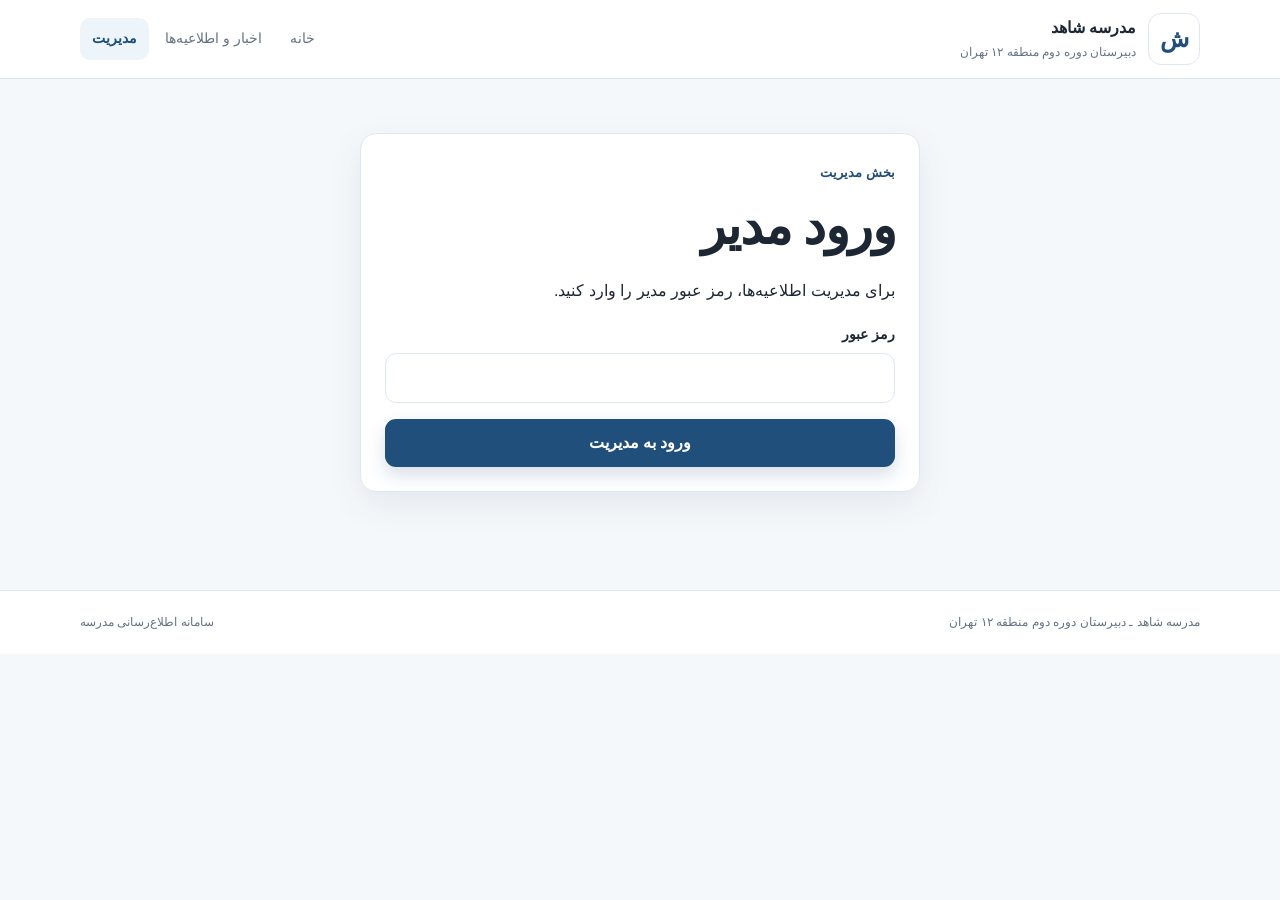
==== admin.html @ 1b8f3c83 "Add files via upload" ====
<!doctype html>
<html lang="fa" dir="rtl">
<head>
  <meta charset="utf-8">
  <meta name="viewport" content="width=device-width, initial-scale=1">
  <meta name="theme-color" content="#1f4f7a">
  <title>مدیریت | مدرسه شاهد</title>
  <link rel="stylesheet" href="css/style.css">
</head>
<body data-page="admin">
  <header class="site-header">
    <div class="container header-inner">
      <a class="brand" href="index.html">
        <div class="logo-box"><img src="assets/logo.png" alt="لوگوی مدرسه" onerror="this.style.display='none'; this.parentElement.classList.add('logo-placeholder');"></div>
        <div>
          <div class="school-name">مدرسه شاهد</div>
          <div class="school-subtitle">دبیرستان دوره دوم منطقه ۱۲ تهران</div>
        </div>
      </a>
      <nav class="nav" aria-label="منوی اصلی">
        <a class="nav-link" href="index.html">خانه</a>
        <a class="nav-link" href="news.html">اخبار و اطلاعیه‌ها</a>
        <a class="nav-link active" href="admin.html">مدیریت</a>
      </nav>
    </div>
  </header>

  <main class="page-main">
    <section class="section admin-section">
      <div class="container narrow">
        <div id="login-panel" class="panel auth-panel">
          <span class="eyebrow">بخش مدیریت</span>
          <h1>ورود مدیر</h1>
          <p>برای مدیریت اطلاعیه‌ها، رمز عبور مدیر را وارد کنید.</p>
          <form id="login-form" class="stack">
            <label class="field">
              <span>رمز عبور</span>
              <input id="password" type="password" autocomplete="current-password" required>
            </label>
            <button class="btn btn-primary" type="submit">ورود به مدیریت</button>
            <div id="login-error" class="form-message error" role="alert" hidden>رمز عبور نادرست است.</div>
          </form>
        </div>

        <div id="admin-panel" hidden>
          <div class="admin-toolbar">
            <div>
              <span class="eyebrow">مدیریت محتوا</span>
              <h1>مدیریت اطلاعیه‌ها</h1>
            </div>
            <button id="logout-btn" class="btn btn-secondary" type="button">خروج</button>
          </div>

          <div class="panel">
            <form id="news-form" class="stack">
              <input id="editing-id" type="hidden">
              <div class="form-grid">
                <label class="field">
                  <span>عنوان اطلاعیه</span>
                  <input id="news-title" type="text" maxlength="120" required placeholder="مثلاً جلسه اولیا و مربیان">
                </label>
                <label class="field">
                  <span>تاریخ</span>
                  <input id="news-date" type="text" maxlength="30" required placeholder="مثلاً ۱۴۰۵/۰۶/۰۵">
                </label>
              </div>
              <label class="field">
                <span>متن اطلاعیه</span>
                <textarea id="news-body" rows="7" maxlength="3000" required placeholder="متن کامل اطلاعیه را وارد کنید..."></textarea>
              </label>
              <div class="form-actions">
                <button class="btn btn-primary" type="submit" id="save-news-btn">ثبت اطلاعیه</button>
                <button class="btn btn-secondary" type="button" id="cancel-edit-btn" hidden>انصراف از ویرایش</button>
              </div>
              <div id="save-message" class="form-message success" hidden>اطلاعیه با موفقیت ذخیره شد.</div>
            </form>
          </div>

          <div class="panel">
            <div class="panel-heading">
              <h2>اطلاعیه‌های موجود</h2>
              <span id="news-count" class="count-badge">۰ مورد</span>
            </div>
            <div id="admin-news-list" class="admin-news-list"></div>
          </div>
        </div>
      </div>
    </section>
  </main>

  <footer class="site-footer">
    <div class="container footer-inner">
      <span>مدرسه شاهد ـ دبیرستان دوره دوم منطقه ۱۲ تهران</span>
      <span>سامانه اطلاع‌رسانی مدرسه</span>
    </div>
  </footer>

  <script src="js/storage.js"></script>
  <script src="js/admin.js"></script>
</body>
</html>
---- css/style.css ----
@font-face{font-family:VazirmatnLocal;src:local("Vazirmatn"),local("Vazir");font-display:swap}
:root{
  --primary:#1f4f7a;
  --primary-dark:#173b5c;
  --accent:#d69e2e;
  --text:#1d2733;
  --muted:#657384;
  --surface:#ffffff;
  --surface-2:#f5f8fb;
  --border:#dfe7ef;
  --danger:#b42318;
  --success:#157347;
  --radius:16px;
  --shadow:0 12px 35px rgba(21,50,78,.08)
}
*{box-sizing:border-box}
html{scroll-behavior:smooth}
body{
  margin:0;background:var(--surface-2);color:var(--text);
  font-family:VazirmatnLocal,Tahoma,Arial,sans-serif;line-height:1.8
}
a{color:inherit;text-decoration:none}
button,input,textarea{font:inherit}
.container{width:min(1120px,calc(100% - 32px));margin:0 auto}
.narrow{width:min(860px,calc(100% - 32px))}
.site-header{position:sticky;top:0;z-index:20;background:rgba(255,255,255,.95);backdrop-filter:blur(10px);border-bottom:1px solid var(--border)}
.header-inner{min-height:78px;display:flex;align-items:center;justify-content:space-between;gap:24px}
.brand{display:flex;align-items:center;gap:12px;min-width:0}
.logo-box{width:52px;height:52px;border-radius:13px;border:1px solid var(--border);background:#fff;display:grid;place-items:center;overflow:hidden;flex:none}
.logo-box img{width:100%;height:100%;object-fit:contain}
.logo-placeholder:after{content:"ش";font-size:24px;font-weight:800;color:var(--primary)}
.school-name{font-size:1rem;font-weight:850;white-space:nowrap}
.school-subtitle{font-size:.76rem;color:var(--muted);white-space:nowrap}
.nav{display:flex;align-items:center;gap:4px}
.nav-link{padding:8px 12px;border-radius:10px;color:var(--muted);font-size:.9rem}
.nav-link:hover,.nav-link.active{background:#edf4fa;color:var(--primary);font-weight:700}
.hero{background:linear-gradient(135deg,#edf5fb,#fff);border-bottom:1px solid var(--border)}
.hero-content{padding:78px 0 88px}
.eyebrow{display:inline-block;color:var(--primary);font-size:.8rem;font-weight:800;margin-bottom:8px}
h1,h2{line-height:1.35;margin:0 0 12px}
h1{font-size:clamp(2rem,4vw,3.2rem);letter-spacing:-.03em}
h2{font-size:1.55rem}
.hero p,.page-intro p{color:var(--muted);font-size:1.02rem;max-width:680px}
.hero-actions,.form-actions{display:flex;gap:10px;flex-wrap:wrap;margin-top:26px}
.btn{border:0;border-radius:11px;padding:10px 18px;cursor:pointer;display:inline-flex;align-items:center;justify-content:center;font-weight:800;transition:.18s transform,.18s box-shadow}
.btn:hover{transform:translateY(-1px)}
.btn-primary{background:var(--primary);color:#fff;box-shadow:0 8px 18px rgba(31,79,122,.18)}
.btn-secondary{background:#fff;color:var(--primary);border:1px solid var(--border)}
.section{padding:58px 0}
.section-heading,.admin-toolbar,.panel-heading{display:flex;justify-content:space-between;align-items:end;gap:16px}
.text-link{color:var(--primary);font-weight:800;font-size:.9rem}
.news-grid{display:grid;grid-template-columns:repeat(3,1fr);gap:16px;margin-top:22px}
.news-card,.panel{background:#fff;border:1px solid var(--border);border-radius:var(--radius);box-shadow:var(--shadow)}
.news-card{padding:22px}
.news-card h3{font-size:1.05rem;line-height:1.5;margin:10px 0 8px}
.news-date{font-size:.78rem;color:var(--muted)}
.news-card p{margin:0;color:#475569;font-size:.92rem;white-space:pre-line}
.page-intro{background:#fff;border-bottom:1px solid var(--border);padding:44px 0}
.news-list{display:grid;gap:14px}
.news-list .news-card{padding:24px}
.news-list .news-card h3{font-size:1.2rem}
.empty-state{padding:38px;text-align:center;background:#fff;border:1px dashed var(--border);border-radius:var(--radius);color:var(--muted)}
.site-footer{background:#fff;border-top:1px solid var(--border);margin-top:30px}
.footer-inner{padding:20px 0;display:flex;justify-content:space-between;gap:16px;color:var(--muted);font-size:.78rem}
.admin-section{padding-top:44px}
.panel{padding:24px;margin-top:18px}
.auth-panel{max-width:560px;margin:10px auto}
.stack{display:grid;gap:16px}
.field{display:grid;gap:6px;font-size:.88rem;font-weight:700}
.field input,.field textarea{width:100%;border:1px solid var(--border);border-radius:11px;background:#fff;padding:11px 13px;color:var(--text);outline:none}
.field input:focus,.field textarea:focus{border-color:var(--primary);box-shadow:0 0 0 3px rgba(31,79,122,.1)}
.form-grid{display:grid;grid-template-columns:1fr 1fr;gap:14px}
.form-message{padding:10px 12px;border-radius:10px;font-size:.85rem}
.form-message.error{background:#fef3f2;color:var(--danger)}
.form-message.success{background:#edf8f1;color:var(--success)}
.admin-news-list{display:grid;gap:10px;margin-top:16px}
.admin-news-item{padding:16px;border:1px solid var(--border);border-radius:12px;display:flex;justify-content:space-between;gap:14px;align-items:flex-start}
.admin-news-item h3{margin:0 0 3px;font-size:1rem}
.admin-news-item p{margin:4px 0 0;color:var(--muted);font-size:.85rem}
.admin-actions{display:flex;gap:7px;flex:none}
.small-btn{border:1px solid var(--border);background:#fff;border-radius:9px;padding:7px 10px;cursor:pointer;font-weight:700;font-size:.78rem}
.small-btn.danger{color:var(--danger)}
.count-badge{background:#edf4fa;color:var(--primary);padding:4px 9px;border-radius:999px;font-size:.75rem;font-weight:800}
@media (max-width:850px){
  .header-inner{align-items:flex-start;padding:12px 0;flex-direction:column}
  .nav{width:100%;justify-content:space-between}
  .nav-link{flex:1;text-align:center}
  .hero-content{padding:58px 0 64px}
  .news-grid{grid-template-columns:1fr 1fr}
}
@media (max-width:600px){
  .container,.narrow{width:min(100% - 22px,1120px)}
  .school-name{font-size:.92rem}
  .school-subtitle{font-size:.68rem}
  .hero-content{padding:48px 0 54px}
  .news-grid,.form-grid{grid-template-columns:1fr}
  .section-heading,.admin-toolbar,.panel-heading{align-items:flex-start;flex-direction:column}
  .footer-inner{flex-direction:column}
  .admin-news-item{flex-direction:column}
  .admin-actions{width:100%}
  .admin-actions .small-btn{flex:1}
}
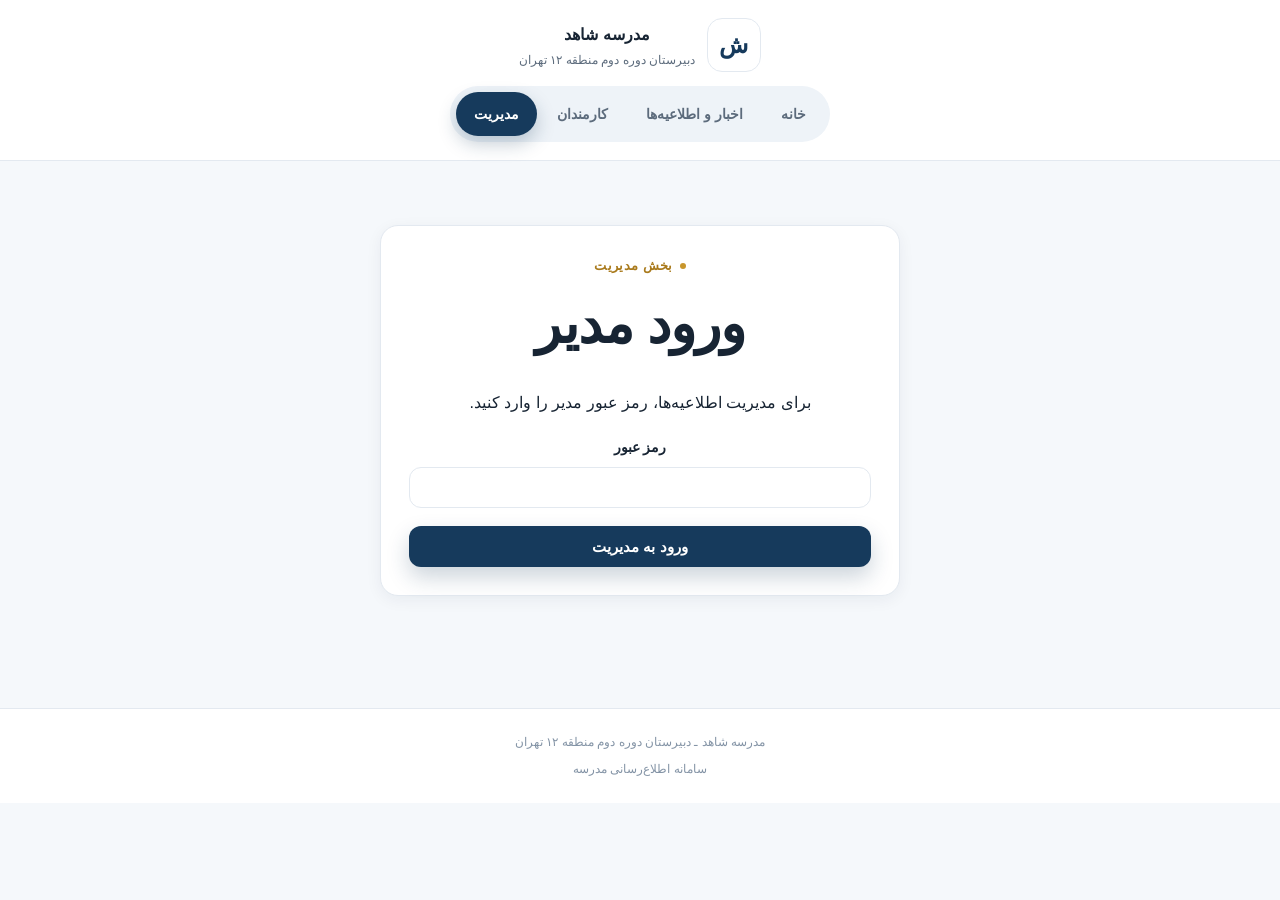
==== commit 6f011de6: "Update admin.html" ====
--- a/admin.html
+++ b/admin.html
@@ -3,15 +3,18 @@
 <head>
   <meta charset="utf-8">
   <meta name="viewport" content="width=device-width, initial-scale=1">
-  <meta name="theme-color" content="#1f4f7a">
+  <meta name="theme-color" content="#163a5c">
   <title>مدیریت | مدرسه شاهد</title>
+  <link rel="preconnect" href="https://fonts.googleapis.com">
+  <link rel="preconnect" href="https://fonts.gstatic.com" crossorigin>
+  <link href="https://fonts.googleapis.com/css2?family=Vazirmatn:wght@100..900&display=swap" rel="stylesheet">
   <link rel="stylesheet" href="css/style.css">
 </head>
 <body data-page="admin">
   <header class="site-header">
     <div class="container header-inner">
       <a class="brand" href="index.html">
-        <div class="logo-box"><img src="assets/logo.png" alt="لوگوی مدرسه" onerror="this.style.display='none'; this.parentElement.classList.add('logo-placeholder');"></div>
+        <div class="logo-box"><img id="admin-logo-img" src="https://dl.modares12.com/site/logo" alt="لوگوی مدرسه" onerror="this.style.display='none'; this.parentElement.classList.add('logo-placeholder');"></div>
         <div>
           <div class="school-name">مدرسه شاهد</div>
           <div class="school-subtitle">دبیرستان دوره دوم منطقه ۱۲ تهران</div>
@@ -20,6 +23,7 @@
       <nav class="nav" aria-label="منوی اصلی">
         <a class="nav-link" href="index.html">خانه</a>
         <a class="nav-link" href="news.html">اخبار و اطلاعیه‌ها</a>
+        <a class="nav-link" href="staff.html">کارمندان</a>
         <a class="nav-link active" href="admin.html">مدیریت</a>
       </nav>
     </div>
@@ -46,12 +50,16 @@
           <div class="admin-toolbar">
             <div>
               <span class="eyebrow">مدیریت محتوا</span>
-              <h1>مدیریت اطلاعیه‌ها</h1>
+              <h1>مدیریت سایت</h1>
             </div>
             <button id="logout-btn" class="btn btn-secondary" type="button">خروج</button>
           </div>
 
+          <!-- اطلاعیه‌ها -->
           <div class="panel">
+            <div class="panel-heading">
+              <h2>اطلاعیه‌ها</h2>
+            </div>
             <form id="news-form" class="stack">
               <input id="editing-id" type="hidden">
               <div class="form-grid">
@@ -83,6 +91,70 @@
             </div>
             <div id="admin-news-list" class="admin-news-list"></div>
           </div>
+
+          <!-- کارمندان -->
+          <div class="panel">
+            <div class="panel-heading">
+              <h2>افزودن / ویرایش کارمند</h2>
+            </div>
+            <form id="staff-form" class="stack">
+              <input id="staff-editing-id" type="hidden">
+              <div class="form-grid">
+                <label class="field">
+                  <span>نام و نام خانوادگی</span>
+                  <input id="staff-name" type="text" maxlength="80" required placeholder="مثلاً علی رضایی">
+                </label>
+                <label class="field">
+                  <span>سمت</span>
+                  <input id="staff-role" type="text" maxlength="80" required placeholder="مثلاً مدیر مدرسه">
+                </label>
+              </div>
+              <label class="field">
+                <span>عکس پروفایل</span>
+                <input id="staff-photo" type="file" accept="image/*">
+                <span class="field-hint">اختیاری — هنگام ویرایش، اگر عکس جدیدی انتخاب نکنید همان عکس قبلی می‌ماند. حجم پیشنهادی: کمتر از ۲ مگابایت.</span>
+              </label>
+              <div class="form-actions">
+                <button class="btn btn-primary" type="submit" id="save-staff-btn">افزودن کارمند</button>
+                <button class="btn btn-secondary" type="button" id="cancel-staff-edit-btn" hidden>انصراف از ویرایش</button>
+              </div>
+              <div id="staff-save-message" class="form-message success" hidden>اطلاعات کارمند با موفقیت ذخیره شد.</div>
+              <div id="staff-error-message" class="form-message error" hidden></div>
+            </form>
+          </div>
+
+          <div class="panel">
+            <div class="panel-heading">
+              <h2>کارمندان موجود</h2>
+              <span id="staff-count" class="count-badge">۰ نفر</span>
+            </div>
+            <div id="admin-staff-list" class="admin-staff-list"></div>
+          </div>
+
+          <!-- تصاویر سایت -->
+          <div class="panel">
+            <div class="panel-heading">
+              <h2>تصاویر سایت</h2>
+            </div>
+            <form id="site-images-form" class="stack">
+              <div class="form-grid">
+                <label class="field">
+                  <span>لوگوی مدرسه</span>
+                  <input id="site-logo" type="file" accept="image/*">
+                </label>
+                <label class="field">
+                  <span>عکس محیط مدرسه</span>
+                  <input id="site-campus" type="file" accept="image/*">
+                </label>
+              </div>
+              <span class="field-hint">هرکدام را که می‌خواهید تغییر دهید انتخاب کنید؛ لازم نیست هر دو را با هم آپلود کنید.</span>
+              <div class="form-actions">
+                <button class="btn btn-primary" type="submit" id="save-site-images-btn">بارگذاری تصاویر</button>
+              </div>
+              <div id="site-images-message" class="form-message success" hidden>تصاویر با موفقیت به‌روزرسانی شد.</div>
+              <div id="site-images-error" class="form-message error" hidden></div>
+            </form>
+          </div>
         </div>
       </div>
     </section>
--- a/css/style.css
+++ b/css/style.css
@@ -1,102 +1,323 @@
-@font-face{font-family:VazirmatnLocal;src:local("Vazirmatn"),local("Vazir");font-display:swap}
+/* ==========================================================================
+   مدرسه شاهد — دبیرستان دوره دوم منطقه ۱۲ تهران
+   سیستم طراحی: آبی نهادی + طلایی (الهام‌گرفته از مهر و اطلاعیه‌ی رسمی مدرسه)
+   فونت: Vazirmatn (وزیرمتن) — بارگذاری در <head> هر صفحه
+   ========================================================================== */
+
 :root{
-  --primary:#1f4f7a;
-  --primary-dark:#173b5c;
-  --accent:#d69e2e;
-  --text:#1d2733;
-  --muted:#657384;
+  /* رنگ */
+  --primary:#163a5c;
+  --primary-dark:#0d2740;
+  --primary-light:#3a6d9c;
+  --accent:#c8962c;
+  --accent-dark:#a97a1c;
+  --accent-soft:#f6ecd4;
+  --ink:#172433;
+  --muted:#5c6b7c;
+  --muted-soft:#8494a6;
   --surface:#ffffff;
   --surface-2:#f5f8fb;
-  --border:#dfe7ef;
-  --danger:#b42318;
-  --success:#157347;
-  --radius:16px;
-  --shadow:0 12px 35px rgba(21,50,78,.08)
-}
+  --surface-3:#eef3f8;
+  --border:#e3e9f0;
+  --danger:#b3261e;
+  --danger-soft:#fdecea;
+  --success:#1f7a4d;
+  --success-soft:#e9f7ef;
+
+  /* هندسه */
+  --radius-sm:10px;
+  --radius:18px;
+  --radius-lg:28px;
+  --shadow-sm:0 4px 16px rgba(13,39,64,.06);
+  --shadow:0 18px 46px rgba(13,39,64,.10);
+  --shadow-lg:0 30px 72px rgba(13,39,64,.16);
+
+  /* حرکت */
+  --ease:cubic-bezier(.22,1,.36,1);
+  --fast:.2s;
+  --normal:.35s;
+  --slow:.7s;
+}
+
 *{box-sizing:border-box}
 html{scroll-behavior:smooth}
 body{
-  margin:0;background:var(--surface-2);color:var(--text);
-  font-family:VazirmatnLocal,Tahoma,Arial,sans-serif;line-height:1.8
+  margin:0;background:var(--surface-2);color:var(--ink);
+  font-family:"Vazirmatn",Tahoma,Arial,sans-serif;
+  line-height:1.85;
+  -webkit-font-smoothing:antialiased;
 }
 a{color:inherit;text-decoration:none}
-button,input,textarea{font:inherit}
+button,input,textarea{font-family:inherit}
+img{max-width:100%;display:block}
+
 .container{width:min(1120px,calc(100% - 32px));margin:0 auto}
-.narrow{width:min(860px,calc(100% - 32px))}
-.site-header{position:sticky;top:0;z-index:20;background:rgba(255,255,255,.95);backdrop-filter:blur(10px);border-bottom:1px solid var(--border)}
-.header-inner{min-height:78px;display:flex;align-items:center;justify-content:space-between;gap:24px}
+.narrow{width:min(760px,calc(100% - 32px))}
+
+::selection{background:var(--accent-soft);color:var(--primary-dark)}
+
+:focus-visible{
+  outline:3px solid var(--accent);
+  outline-offset:3px;
+  border-radius:6px;
+}
+
+/* ==========================================================================
+   حرکت پایه — بارگذاری، ورود هنگام اسکرول، حساسیت به حرکت کاهش‌یافته
+   ========================================================================== */
+@keyframes fadeRise{
+  from{opacity:0;transform:translateY(18px)}
+  to{opacity:1;transform:translateY(0)}
+}
+
+.reveal{
+  opacity:0;
+  transform:translateY(24px);
+  transition:opacity var(--slow) var(--ease), transform var(--slow) var(--ease);
+}
+.reveal.is-visible{opacity:1;transform:translateY(0)}
+.news-grid .reveal:nth-child(1),.news-list .reveal:nth-child(1),.admin-news-list .reveal:nth-child(1){transition-delay:.03s}
+.news-grid .reveal:nth-child(2),.news-list .reveal:nth-child(2),.admin-news-list .reveal:nth-child(2){transition-delay:.11s}
+.news-grid .reveal:nth-child(3),.news-list .reveal:nth-child(3),.admin-news-list .reveal:nth-child(3){transition-delay:.19s}
+.news-grid .reveal:nth-child(4),.news-list .reveal:nth-child(4),.admin-news-list .reveal:nth-child(4){transition-delay:.27s}
+.news-grid .reveal:nth-child(n+5),.news-list .reveal:nth-child(n+5),.admin-news-list .reveal:nth-child(n+5){transition-delay:.33s}
+
+@media (prefers-reduced-motion:reduce){
+  html{scroll-behavior:auto}
+  *,*::before,*::after{
+    animation-duration:.001ms !important;
+    animation-iteration-count:1 !important;
+    transition-duration:.001ms !important;
+  }
+  .reveal{opacity:1;transform:none}
+}
+
+/* ==========================================================================
+   هدر — کاملاً وسط‌چین، به‌صورت یک نوار پیوسته در همه‌ی صفحات
+   ========================================================================== */
+.site-header{
+  position:sticky;top:0;z-index:20;
+  background:rgba(255,255,255,.92);
+  backdrop-filter:blur(14px);
+  border-bottom:1px solid var(--border);
+}
+.header-inner{
+  display:flex;flex-direction:column;align-items:center;
+  gap:14px;padding:18px 0;
+}
 .brand{display:flex;align-items:center;gap:12px;min-width:0}
-.logo-box{width:52px;height:52px;border-radius:13px;border:1px solid var(--border);background:#fff;display:grid;place-items:center;overflow:hidden;flex:none}
+.logo-box{
+  width:54px;height:54px;border-radius:15px;
+  border:1px solid var(--border);background:#fff;
+  display:grid;place-items:center;overflow:hidden;flex:none;
+  transition:transform var(--normal) var(--ease), box-shadow var(--normal) var(--ease);
+}
 .logo-box img{width:100%;height:100%;object-fit:contain}
 .logo-placeholder:after{content:"ش";font-size:24px;font-weight:800;color:var(--primary)}
-.school-name{font-size:1rem;font-weight:850;white-space:nowrap}
-.school-subtitle{font-size:.76rem;color:var(--muted);white-space:nowrap}
-.nav{display:flex;align-items:center;gap:4px}
-.nav-link{padding:8px 12px;border-radius:10px;color:var(--muted);font-size:.9rem}
-.nav-link:hover,.nav-link.active{background:#edf4fa;color:var(--primary);font-weight:700}
-.hero{background:linear-gradient(135deg,#edf5fb,#fff);border-bottom:1px solid var(--border)}
-.hero-content{padding:78px 0 88px}
-.eyebrow{display:inline-block;color:var(--primary);font-size:.8rem;font-weight:800;margin-bottom:8px}
+.brand:hover .logo-box{transform:scale(1.06);box-shadow:0 0 0 7px var(--accent-soft)}
+.school-name{font-size:1.02rem;font-weight:800;white-space:nowrap;text-align:center}
+.school-subtitle{font-size:.76rem;color:var(--muted);white-space:nowrap;text-align:center}
+
+.nav{
+  display:flex;align-items:center;gap:2px;
+  background:var(--surface-3);padding:6px;border-radius:999px;
+}
+.nav-link{
+  padding:9px 18px;border-radius:999px;color:var(--muted);
+  font-size:.88rem;font-weight:700;
+  transition:background var(--fast) var(--ease), color var(--fast) var(--ease), box-shadow var(--fast) var(--ease);
+}
+.nav-link:hover{background:#fff;color:var(--primary);box-shadow:var(--shadow-sm)}
+.nav-link.active{background:var(--primary);color:#fff;box-shadow:0 8px 18px rgba(22,58,92,.25)}
+
+/* ==========================================================================
+   قهرمان صفحه‌ی اصلی — نشان مهرگونه‌ی تزئینی پشت متن، کاملاً وسط‌چین
+   ========================================================================== */
+.hero{
+  position:relative;overflow:hidden;text-align:center;
+  background:linear-gradient(180deg,#eef4fa 0%,#ffffff 100%);
+  border-bottom:1px solid var(--border);
+}
+.hero::before,.hero::after{
+  content:"";position:absolute;top:50%;left:50%;border-radius:50%;
+  pointer-events:none;
+}
+.hero::before{
+  width:600px;height:600px;margin:-300px 0 0 -300px;
+  border:1px dashed rgba(200,150,44,.35);
+}
+.hero::after{
+  width:440px;height:440px;margin:-220px 0 0 -220px;
+  border:1px solid rgba(13,39,64,.08);
+}
+.hero-content{
+  position:relative;z-index:1;
+  display:flex;flex-direction:column;align-items:center;text-align:center;
+  padding:88px 0 96px;
+}
+.hero-content>*{animation:fadeRise .8s var(--ease) both}
+.hero-content .eyebrow{animation-delay:.05s}
+.hero-content h1{animation-delay:.16s}
+.hero-content p{animation-delay:.3s}
+.hero-content .hero-actions{animation-delay:.44s}
+
+.eyebrow{
+  display:inline-flex;align-items:center;gap:7px;
+  color:var(--accent-dark);font-size:.8rem;font-weight:800;
+  letter-spacing:.03em;margin-bottom:10px;
+}
+.eyebrow::before{content:"";width:6px;height:6px;border-radius:50%;background:var(--accent)}
+
 h1,h2{line-height:1.35;margin:0 0 12px}
-h1{font-size:clamp(2rem,4vw,3.2rem);letter-spacing:-.03em}
-h2{font-size:1.55rem}
-.hero p,.page-intro p{color:var(--muted);font-size:1.02rem;max-width:680px}
-.hero-actions,.form-actions{display:flex;gap:10px;flex-wrap:wrap;margin-top:26px}
-.btn{border:0;border-radius:11px;padding:10px 18px;cursor:pointer;display:inline-flex;align-items:center;justify-content:center;font-weight:800;transition:.18s transform,.18s box-shadow}
-.btn:hover{transform:translateY(-1px)}
-.btn-primary{background:var(--primary);color:#fff;box-shadow:0 8px 18px rgba(31,79,122,.18)}
+h1{font-size:clamp(2rem,4.4vw,3.35rem);font-weight:800;letter-spacing:-.02em;max-width:16ch}
+h2{font-size:1.6rem;font-weight:800}
+.hero-content p,.page-intro p{color:var(--muted);font-size:1.03rem;max-width:640px;margin:0 auto}
+
+.hero-actions,.form-actions{display:flex;gap:10px;flex-wrap:wrap;margin-top:28px;justify-content:center}
+
+.btn{
+  border:0;border-radius:12px;padding:12px 22px;cursor:pointer;
+  display:inline-flex;align-items:center;justify-content:center;
+  font-weight:800;font-size:.92rem;
+  transition:transform var(--fast) var(--ease), box-shadow var(--fast) var(--ease), background-color var(--fast) var(--ease);
+}
+.btn:hover{transform:translateY(-2px)}
+.btn:active{transform:translateY(0) scale(.97)}
+.btn-primary{background:var(--primary);color:#fff;box-shadow:0 10px 22px rgba(22,58,92,.22)}
+.btn-primary:hover{background:var(--primary-dark);box-shadow:0 14px 28px rgba(22,58,92,.3)}
 .btn-secondary{background:#fff;color:var(--primary);border:1px solid var(--border)}
-.section{padding:58px 0}
-.section-heading,.admin-toolbar,.panel-heading{display:flex;justify-content:space-between;align-items:end;gap:16px}
-.text-link{color:var(--primary);font-weight:800;font-size:.9rem}
-.news-grid{display:grid;grid-template-columns:repeat(3,1fr);gap:16px;margin-top:22px}
-.news-card,.panel{background:#fff;border:1px solid var(--border);border-radius:var(--radius);box-shadow:var(--shadow)}
-.news-card{padding:22px}
-.news-card h3{font-size:1.05rem;line-height:1.5;margin:10px 0 8px}
-.news-date{font-size:.78rem;color:var(--muted)}
-.news-card p{margin:0;color:#475569;font-size:.92rem;white-space:pre-line}
-.page-intro{background:#fff;border-bottom:1px solid var(--border);padding:44px 0}
-.news-list{display:grid;gap:14px}
-.news-list .news-card{padding:24px}
-.news-list .news-card h3{font-size:1.2rem}
-.empty-state{padding:38px;text-align:center;background:#fff;border:1px dashed var(--border);border-radius:var(--radius);color:var(--muted)}
-.site-footer{background:#fff;border-top:1px solid var(--border);margin-top:30px}
-.footer-inner{padding:20px 0;display:flex;justify-content:space-between;gap:16px;color:var(--muted);font-size:.78rem}
-.admin-section{padding-top:44px}
-.panel{padding:24px;margin-top:18px}
-.auth-panel{max-width:560px;margin:10px auto}
-.stack{display:grid;gap:16px}
-.field{display:grid;gap:6px;font-size:.88rem;font-weight:700}
-.field input,.field textarea{width:100%;border:1px solid var(--border);border-radius:11px;background:#fff;padding:11px 13px;color:var(--text);outline:none}
-.field input:focus,.field textarea:focus{border-color:var(--primary);box-shadow:0 0 0 3px rgba(31,79,122,.1)}
-.form-grid{display:grid;grid-template-columns:1fr 1fr;gap:14px}
-.form-message{padding:10px 12px;border-radius:10px;font-size:.85rem}
-.form-message.error{background:#fef3f2;color:var(--danger)}
-.form-message.success{background:#edf8f1;color:var(--success)}
-.admin-news-list{display:grid;gap:10px;margin-top:16px}
-.admin-news-item{padding:16px;border:1px solid var(--border);border-radius:12px;display:flex;justify-content:space-between;gap:14px;align-items:flex-start}
-.admin-news-item h3{margin:0 0 3px;font-size:1rem}
-.admin-news-item p{margin:4px 0 0;color:var(--muted);font-size:.85rem}
-.admin-actions{display:flex;gap:7px;flex:none}
-.small-btn{border:1px solid var(--border);background:#fff;border-radius:9px;padding:7px 10px;cursor:pointer;font-weight:700;font-size:.78rem}
+.btn-secondary:hover{border-color:var(--primary-light);box-shadow:var(--shadow-sm)}
+
+/* ==========================================================================
+   بخش‌ها — سرتیترهای وسط‌چین، شبکه‌ی کارت‌های وسط‌چین
+   ========================================================================== */
+.section{padding:64px 0}
+#latest{scroll-margin-top:96px}
+
+.section-heading{
+  display:flex;flex-direction:column;align-items:center;text-align:center;
+  gap:6px;margin-bottom:8px;
+}
+.text-link{
+  color:var(--primary);font-weight:800;font-size:.88rem;
+  padding-bottom:2px;border-bottom:2px solid transparent;
+  transition:border-color var(--fast) var(--ease), color var(--fast) var(--ease);
+}
+.text-link:hover{border-color:var(--accent);color:var(--accent-dark)}
+
+.news-grid{display:grid;grid-template-columns:repeat(3,1fr);gap:18px;margin-top:26px}
+
+.news-card,.panel{
+  background:#fff;border:1px solid var(--border);
+  border-radius:var(--radius);box-shadow:var(--shadow-sm);
+}
+.news-card{
+  padding:30px 26px;text-align:center;
+  display:flex;flex-direction:column;align-items:center;gap:10px;
+  transition:transform var(--normal) var(--ease), box-shadow var(--normal) var(--ease), border-color var(--normal) var(--ease);
+}
+.news-card:hover{transform:translateY(-7px);box-shadow:var(--shadow-lg);border-color:var(--accent)}
+.news-card h3{font-size:1.05rem;line-height:1.55;margin:2px 0 0}
+.news-card p{margin:0;color:var(--muted);font-size:.92rem;white-space:pre-line;text-align:center}
+
+/* شارهٔ تاریخ به‌شکل مهر کوچک — عنصر بصری تکرارشونده‌ی سایت */
+.news-date{
+  display:inline-flex;align-items:center;gap:7px;
+  padding:5px 15px;border:1px solid var(--accent);border-radius:999px;
+  background:var(--accent-soft);color:var(--primary-dark);
+  font-size:.72rem;font-weight:800;letter-spacing:.02em;
+}
+.news-date::before{content:"";width:5px;height:5px;border-radius:50%;background:var(--accent);flex:none}
+
+.page-intro{background:#fff;border-bottom:1px solid var(--border);padding:52px 0;text-align:center}
+.page-intro .container{display:flex;flex-direction:column;align-items:center}
+.news-list{display:grid;gap:16px;max-width:780px;margin:0 auto}
+.news-list .news-card{padding:28px 32px}
+.news-list .news-card h3{font-size:1.22rem}
+
+.empty-state{
+  padding:44px;text-align:center;background:#fff;
+  border:1px dashed var(--border);border-radius:var(--radius);color:var(--muted);
+}
+
+.site-footer{background:#fff;border-top:1px solid var(--border);margin-top:36px}
+.footer-inner{
+  padding:22px 0;display:flex;flex-direction:column;align-items:center;
+  gap:4px;color:var(--muted-soft);font-size:.78rem;text-align:center;
+}
+
+/* ==========================================================================
+   صفحه‌ی مدیریت — همان زبان طراحی، وسط‌چین و پیوسته با بقیه‌ی سایت
+   ========================================================================== */
+.admin-section{padding-top:52px}
+.panel{padding:28px;margin-top:20px}
+.auth-panel{max-width:520px;margin:12px auto;text-align:center;display:flex;flex-direction:column;align-items:center}
+.auth-panel .hero-actions,.auth-panel form{width:100%}
+
+.stack{display:grid;gap:18px}
+.field{display:grid;gap:7px;font-size:.88rem;font-weight:700;text-align:center}
+.field input,.field textarea{
+  width:100%;border:1px solid var(--border);border-radius:12px;
+  background:#fff;padding:12px 14px;color:var(--ink);outline:none;
+  transition:border-color var(--fast) var(--ease), box-shadow var(--fast) var(--ease);
+}
+.field input:focus,.field textarea:focus{
+  border-color:var(--primary);box-shadow:0 0 0 4px rgba(22,58,92,.1);
+}
+.field textarea{text-align:right;resize:vertical}
+
+.form-grid{display:grid;grid-template-columns:1fr 1fr;gap:16px}
+.form-message{padding:11px 14px;border-radius:12px;font-size:.85rem;text-align:center}
+.form-message.error{background:var(--danger-soft);color:var(--danger)}
+.form-message.success{background:var(--success-soft);color:var(--success)}
+
+.admin-toolbar{
+  display:flex;flex-direction:column;align-items:center;text-align:center;
+  gap:14px;margin-bottom:6px;
+}
+.panel-heading{
+  display:flex;flex-direction:column;align-items:center;text-align:center;gap:6px;
+}
+.count-badge{
+  background:var(--surface-3);color:var(--primary);
+  padding:5px 12px;border-radius:999px;font-size:.75rem;font-weight:800;
+}
+
+.admin-news-list{display:grid;gap:12px;margin-top:18px}
+.admin-news-item{
+  padding:24px;border:1px solid var(--border);border-radius:var(--radius-sm);
+  display:flex;flex-direction:column;align-items:center;text-align:center;gap:14px;
+  transition:box-shadow var(--normal) var(--ease), border-color var(--normal) var(--ease);
+}
+.admin-news-item:hover{box-shadow:var(--shadow-sm);border-color:var(--primary-light)}
+.admin-news-item h3{margin:2px 0 0;font-size:1.02rem}
+.admin-news-item p{margin:0;color:var(--muted);font-size:.87rem}
+.admin-actions{display:flex;gap:8px;justify-content:center}
+.small-btn{
+  border:1px solid var(--border);background:#fff;border-radius:10px;
+  padding:8px 14px;cursor:pointer;font-weight:700;font-size:.8rem;
+  transition:background var(--fast) var(--ease), border-color var(--fast) var(--ease), transform var(--fast) var(--ease);
+}
+.small-btn:hover{background:var(--surface-3);border-color:var(--primary-light);transform:translateY(-1px)}
 .small-btn.danger{color:var(--danger)}
-.count-badge{background:#edf4fa;color:var(--primary);padding:4px 9px;border-radius:999px;font-size:.75rem;font-weight:800}
+.small-btn.danger:hover{background:var(--danger-soft);border-color:var(--danger)}
+
+/* ==========================================================================
+   واکنش‌گرا
+   ========================================================================== */
 @media (max-width:850px){
-  .header-inner{align-items:flex-start;padding:12px 0;flex-direction:column}
+  .hero-content{padding:64px 0 72px}
+  .news-grid{grid-template-columns:1fr 1fr}
+}
+@media (max-width:600px){
+  .container,.narrow{width:min(100% - 22px,1120px)}
+  .school-name{font-size:.94rem}
+  .school-subtitle{font-size:.68rem}
+  .hero-content{padding:52px 0 60px}
+  .hero::before{width:400px;height:400px;margin:-200px 0 0 -200px}
+  .hero::after{width:300px;height:300px;margin:-150px 0 0 -150px}
+  .news-grid,.form-grid{grid-template-columns:1fr}
   .nav{width:100%;justify-content:space-between}
   .nav-link{flex:1;text-align:center}
-  .hero-content{padding:58px 0 64px}
-  .news-grid{grid-template-columns:1fr 1fr}
-}
-@media (max-width:600px){
-  .container,.narrow{width:min(100% - 22px,1120px)}
-  .school-name{font-size:.92rem}
-  .school-subtitle{font-size:.68rem}
-  .hero-content{padding:48px 0 54px}
-  .news-grid,.form-grid{grid-template-columns:1fr}
-  .section-heading,.admin-toolbar,.panel-heading{align-items:flex-start;flex-direction:column}
-  .footer-inner{flex-direction:column}
-  .admin-news-item{flex-direction:column}
-  .admin-actions{width:100%}
-  .admin-actions .small-btn{flex:1}
-}
+  .news-list .news-card{padding:24px}
+}
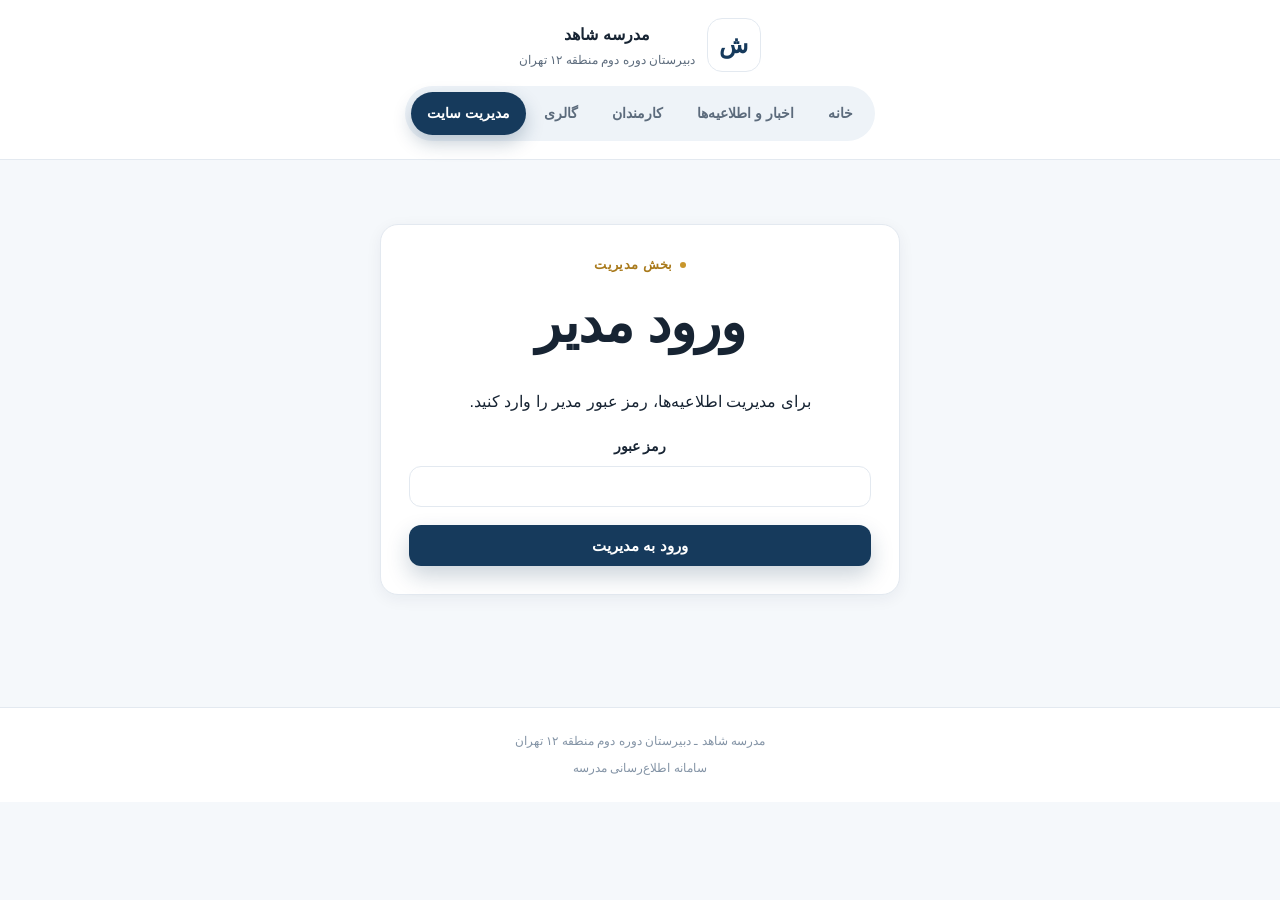
==== commit 83024e05: "Update admin.html" ====
--- a/admin.html
+++ b/admin.html
@@ -4,7 +4,7 @@
   <meta charset="utf-8">
   <meta name="viewport" content="width=device-width, initial-scale=1">
   <meta name="theme-color" content="#163a5c">
-  <title>مدیریت | مدرسه شاهد</title>
+  <title>مدیریت سایت | مدرسه شاهد</title>
   <link rel="preconnect" href="https://fonts.googleapis.com">
   <link rel="preconnect" href="https://fonts.gstatic.com" crossorigin>
   <link href="https://fonts.googleapis.com/css2?family=Vazirmatn:wght@100..900&display=swap" rel="stylesheet">
@@ -24,7 +24,8 @@
         <a class="nav-link" href="index.html">خانه</a>
         <a class="nav-link" href="news.html">اخبار و اطلاعیه‌ها</a>
         <a class="nav-link" href="staff.html">کارمندان</a>
-        <a class="nav-link active" href="admin.html">مدیریت</a>
+        <a class="nav-link" href="gallery.html">گالری</a>
+        <a class="nav-link active" href="admin.html">مدیریت سایت</a>
       </nav>
     </div>
   </header>
@@ -131,6 +132,70 @@
             <div id="admin-staff-list" class="admin-staff-list"></div>
           </div>
 
+          <!-- گالری تصاویر -->
+          <div class="panel">
+            <div class="panel-heading">
+              <h2>افزودن تصویر به گالری</h2>
+            </div>
+            <form id="gallery-form" class="stack">
+              <label class="field">
+                <span>عکس</span>
+                <input id="gallery-photo" type="file" accept="image/*" required>
+              </label>
+              <label class="field">
+                <span>توضیح کوتاه (اختیاری)</span>
+                <input id="gallery-caption" type="text" maxlength="120" placeholder="مثلاً جشن روز دانش‌آموز">
+              </label>
+              <div class="form-actions">
+                <button class="btn btn-primary" type="submit" id="save-gallery-btn">افزودن به گالری</button>
+              </div>
+              <div id="gallery-save-message" class="form-message success" hidden>تصویر با موفقیت اضافه شد.</div>
+              <div id="gallery-error-message" class="form-message error" hidden></div>
+            </form>
+          </div>
+
+          <div class="panel">
+            <div class="panel-heading">
+              <h2>تصاویر گالری</h2>
+              <span id="gallery-count" class="count-badge">۰ تصویر</span>
+            </div>
+            <div id="admin-gallery-list" class="admin-gallery-grid"></div>
+          </div>
+
+          <!-- پیوندهای مفید -->
+          <div class="panel">
+            <div class="panel-heading">
+              <h2>افزودن / ویرایش پیوند مفید</h2>
+            </div>
+            <form id="link-form" class="stack">
+              <input id="link-editing-id" type="hidden">
+              <div class="form-grid">
+                <label class="field">
+                  <span>عنوان پیوند</span>
+                  <input id="link-title" type="text" maxlength="60" required placeholder="مثلاً سایت آموزش و پرورش">
+                </label>
+                <label class="field">
+                  <span>آدرس (URL)</span>
+                  <input id="link-url" type="url" maxlength="300" required placeholder="https://example.ir">
+                </label>
+              </div>
+              <div class="form-actions">
+                <button class="btn btn-primary" type="submit" id="save-link-btn">افزودن پیوند</button>
+                <button class="btn btn-secondary" type="button" id="cancel-link-edit-btn" hidden>انصراف از ویرایش</button>
+              </div>
+              <div id="link-save-message" class="form-message success" hidden>پیوند با موفقیت ذخیره شد.</div>
+              <div id="link-error-message" class="form-message error" hidden></div>
+            </form>
+          </div>
+
+          <div class="panel">
+            <div class="panel-heading">
+              <h2>پیوندهای موجود</h2>
+              <span id="link-count" class="count-badge">۰ مورد</span>
+            </div>
+            <div id="admin-link-list" class="admin-news-list"></div>
+          </div>
+
           <!-- تصاویر سایت -->
           <div class="panel">
             <div class="panel-heading">
--- a/css/style.css
+++ b/css/style.css
@@ -76,11 +76,16 @@
   transition:opacity var(--slow) var(--ease), transform var(--slow) var(--ease);
 }
 .reveal.is-visible{opacity:1;transform:translateY(0)}
-.news-grid .reveal:nth-child(1),.news-list .reveal:nth-child(1),.admin-news-list .reveal:nth-child(1){transition-delay:.03s}
-.news-grid .reveal:nth-child(2),.news-list .reveal:nth-child(2),.admin-news-list .reveal:nth-child(2){transition-delay:.11s}
-.news-grid .reveal:nth-child(3),.news-list .reveal:nth-child(3),.admin-news-list .reveal:nth-child(3){transition-delay:.19s}
-.news-grid .reveal:nth-child(4),.news-list .reveal:nth-child(4),.admin-news-list .reveal:nth-child(4){transition-delay:.27s}
-.news-grid .reveal:nth-child(n+5),.news-list .reveal:nth-child(n+5),.admin-news-list .reveal:nth-child(n+5){transition-delay:.33s}
+.news-grid .reveal:nth-child(1),.news-list .reveal:nth-child(1),.admin-news-list .reveal:nth-child(1),
+.staff-grid .reveal:nth-child(1),.admin-staff-list .reveal:nth-child(1){transition-delay:.03s}
+.news-grid .reveal:nth-child(2),.news-list .reveal:nth-child(2),.admin-news-list .reveal:nth-child(2),
+.staff-grid .reveal:nth-child(2),.admin-staff-list .reveal:nth-child(2){transition-delay:.11s}
+.news-grid .reveal:nth-child(3),.news-list .reveal:nth-child(3),.admin-news-list .reveal:nth-child(3),
+.staff-grid .reveal:nth-child(3),.admin-staff-list .reveal:nth-child(3){transition-delay:.19s}
+.news-grid .reveal:nth-child(4),.news-list .reveal:nth-child(4),.admin-news-list .reveal:nth-child(4),
+.staff-grid .reveal:nth-child(4),.admin-staff-list .reveal:nth-child(4){transition-delay:.27s}
+.news-grid .reveal:nth-child(n+5),.news-list .reveal:nth-child(n+5),.admin-news-list .reveal:nth-child(n+5),
+.staff-grid .reveal:nth-child(n+5),.admin-staff-list .reveal:nth-child(n+5){transition-delay:.33s}
 
 @media (prefers-reduced-motion:reduce){
   html{scroll-behavior:auto}
@@ -119,19 +124,20 @@
 .school-subtitle{font-size:.76rem;color:var(--muted);white-space:nowrap;text-align:center}
 
 .nav{
-  display:flex;align-items:center;gap:2px;
+  display:flex;align-items:center;gap:2px;flex-wrap:wrap;justify-content:center;
   background:var(--surface-3);padding:6px;border-radius:999px;
 }
 .nav-link{
-  padding:9px 18px;border-radius:999px;color:var(--muted);
-  font-size:.88rem;font-weight:700;
+  padding:9px 16px;border-radius:999px;color:var(--muted);
+  font-size:.86rem;font-weight:700;white-space:nowrap;
   transition:background var(--fast) var(--ease), color var(--fast) var(--ease), box-shadow var(--fast) var(--ease);
 }
 .nav-link:hover{background:#fff;color:var(--primary);box-shadow:var(--shadow-sm)}
 .nav-link.active{background:var(--primary);color:#fff;box-shadow:0 8px 18px rgba(22,58,92,.25)}
 
 /* ==========================================================================
-   قهرمان صفحه‌ی اصلی — نشان مهرگونه‌ی تزئینی پشت متن، کاملاً وسط‌چین
+   قهرمان صفحه‌ی اصلی — عکس محیط مدرسه (در صورت وجود) با روکش تیره‌ی متنی،
+   یا حلقه‌های تزئینیِ مُهرگونه در حالت پیش‌فرض بدون عکس
    ========================================================================== */
 .hero{
   position:relative;overflow:hidden;text-align:center;
@@ -140,7 +146,7 @@
 }
 .hero::before,.hero::after{
   content:"";position:absolute;top:50%;left:50%;border-radius:50%;
-  pointer-events:none;
+  pointer-events:none;z-index:0;
 }
 .hero::before{
   width:600px;height:600px;margin:-300px 0 0 -300px;
@@ -150,6 +156,26 @@
   width:440px;height:440px;margin:-220px 0 0 -220px;
   border:1px solid rgba(13,39,64,.08);
 }
+/* data-loaded فقط بعد از موفقیت واقعیِ بارگذاری عکس (رویداد onload) ست می‌شود
+   تا پیش از مشخص‌شدن نتیجه (یا وقتی عکسی هنوز آپلود نشده) هیچ فلاشِ رنگ
+   تیره/متن سفید دیده نشود. */
+.hero:has(.hero-photo[data-loaded])::before,.hero:has(.hero-photo[data-loaded])::after{display:none}
+
+.hero-photo{
+  position:absolute;inset:0;width:100%;height:100%;object-fit:cover;
+  z-index:0;pointer-events:none;user-select:none;
+}
+.hero-overlay{position:absolute;inset:0;z-index:0;display:none;opacity:0;transition:opacity .4s var(--ease)}
+.hero-photo + .hero-overlay{
+  display:block;
+  background:linear-gradient(180deg, rgba(13,39,64,.74) 0%, rgba(13,39,64,.5) 55%, rgba(255,255,255,.96) 100%);
+}
+.hero-photo[data-loaded] + .hero-overlay{opacity:1}
+.hero-photo[data-loaded] + .hero-overlay ~ .hero-content h1,
+.hero-photo[data-loaded] + .hero-overlay ~ .hero-content p{color:#fff}
+.hero-photo[data-loaded] + .hero-overlay ~ .hero-content .eyebrow{color:var(--accent-soft)}
+.hero-photo[data-loaded] + .hero-overlay ~ .hero-content .eyebrow::before{background:var(--accent-soft)}
+
 .hero-content{
   position:relative;z-index:1;
   display:flex;flex-direction:column;align-items:center;text-align:center;
@@ -192,7 +218,7 @@
    بخش‌ها — سرتیترهای وسط‌چین، شبکه‌ی کارت‌های وسط‌چین
    ========================================================================== */
 .section{padding:64px 0}
-#latest{scroll-margin-top:96px}
+#latest,#staff-preview-section{scroll-margin-top:96px}
 
 .section-heading{
   display:flex;flex-direction:column;align-items:center;text-align:center;
@@ -220,14 +246,14 @@
 .news-card h3{font-size:1.05rem;line-height:1.55;margin:2px 0 0}
 .news-card p{margin:0;color:var(--muted);font-size:.92rem;white-space:pre-line;text-align:center}
 
-/* شارهٔ تاریخ به‌شکل مهر کوچک — عنصر بصری تکرارشونده‌ی سایت */
-.news-date{
+/* شارهٔ تاریخ/سمت به‌شکل مهر کوچک — عنصر بصری تکرارشونده‌ی سایت */
+.news-date,.staff-role{
   display:inline-flex;align-items:center;gap:7px;
   padding:5px 15px;border:1px solid var(--accent);border-radius:999px;
   background:var(--accent-soft);color:var(--primary-dark);
   font-size:.72rem;font-weight:800;letter-spacing:.02em;
 }
-.news-date::before{content:"";width:5px;height:5px;border-radius:50%;background:var(--accent);flex:none}
+.news-date::before,.staff-role::before{content:"";width:5px;height:5px;border-radius:50%;background:var(--accent);flex:none}
 
 .page-intro{background:#fff;border-bottom:1px solid var(--border);padding:52px 0;text-align:center}
 .page-intro .container{display:flex;flex-direction:column;align-items:center}
@@ -238,6 +264,30 @@
 .empty-state{
   padding:44px;text-align:center;background:#fff;
   border:1px dashed var(--border);border-radius:var(--radius);color:var(--muted);
+}
+
+/* ==========================================================================
+   کارت‌های کارمندان
+   ========================================================================== */
+.staff-grid{
+  display:grid;grid-template-columns:repeat(auto-fill,minmax(190px,1fr));
+  gap:18px;margin-top:26px;
+}
+.staff-card{
+  padding:28px 20px;text-align:center;
+  display:flex;flex-direction:column;align-items:center;gap:10px;
+  transition:transform var(--normal) var(--ease), box-shadow var(--normal) var(--ease), border-color var(--normal) var(--ease);
+}
+.staff-card:hover{transform:translateY(-7px);box-shadow:var(--shadow-lg);border-color:var(--accent)}
+.staff-card h3{font-size:1rem;margin:2px 0 0}
+
+.staff-photo{
+  width:96px;height:96px;border-radius:50%;object-fit:cover;flex:none;
+  border:3px solid #fff;box-shadow:0 0 0 3px var(--accent-soft), var(--shadow-sm);
+}
+.staff-photo-placeholder{
+  display:grid;place-items:center;background:var(--surface-3);
+  color:var(--primary);font-size:1.6rem;font-weight:800;
 }
 
 .site-footer{background:#fff;border-top:1px solid var(--border);margin-top:36px}
@@ -265,6 +315,10 @@
   border-color:var(--primary);box-shadow:0 0 0 4px rgba(22,58,92,.1);
 }
 .field textarea{text-align:right;resize:vertical}
+.field input[type="file"]{
+  padding:10px 12px;background:var(--surface-3);cursor:pointer;text-align:center;
+}
+.field-hint{display:block;font-weight:400;color:var(--muted-soft);font-size:.78rem;margin-top:-2px}
 
 .form-grid{display:grid;grid-template-columns:1fr 1fr;gap:16px}
 .form-message{padding:11px 14px;border-radius:12px;font-size:.85rem;text-align:center}
@@ -283,7 +337,7 @@
   padding:5px 12px;border-radius:999px;font-size:.75rem;font-weight:800;
 }
 
-.admin-news-list{display:grid;gap:12px;margin-top:18px}
+.admin-news-list,.admin-staff-list{display:grid;gap:12px;margin-top:18px}
 .admin-news-item{
   padding:24px;border:1px solid var(--border);border-radius:var(--radius-sm);
   display:flex;flex-direction:column;align-items:center;text-align:center;gap:14px;
@@ -293,6 +347,9 @@
 .admin-news-item h3{margin:2px 0 0;font-size:1.02rem}
 .admin-news-item p{margin:0;color:var(--muted);font-size:.87rem}
 .admin-actions{display:flex;gap:8px;justify-content:center}
+.admin-staff-info{display:flex;flex-direction:column;align-items:center;gap:8px}
+.admin-staff-info .staff-photo,.admin-staff-info .staff-photo-placeholder{width:64px;height:64px;font-size:1.2rem}
+
 .small-btn{
   border:1px solid var(--border);background:#fff;border-radius:10px;
   padding:8px 14px;cursor:pointer;font-weight:700;font-size:.8rem;
@@ -308,6 +365,7 @@
 @media (max-width:850px){
   .hero-content{padding:64px 0 72px}
   .news-grid{grid-template-columns:1fr 1fr}
+  .staff-grid{grid-template-columns:repeat(3,1fr)}
 }
 @media (max-width:600px){
   .container,.narrow{width:min(100% - 22px,1120px)}
@@ -317,7 +375,8 @@
   .hero::before{width:400px;height:400px;margin:-200px 0 0 -200px}
   .hero::after{width:300px;height:300px;margin:-150px 0 0 -150px}
   .news-grid,.form-grid{grid-template-columns:1fr}
+  .staff-grid{grid-template-columns:repeat(2,1fr)}
   .nav{width:100%;justify-content:space-between}
-  .nav-link{flex:1;text-align:center}
+  .nav-link{flex:1;text-align:center;padding:9px 8px}
   .news-list .news-card{padding:24px}
 }
